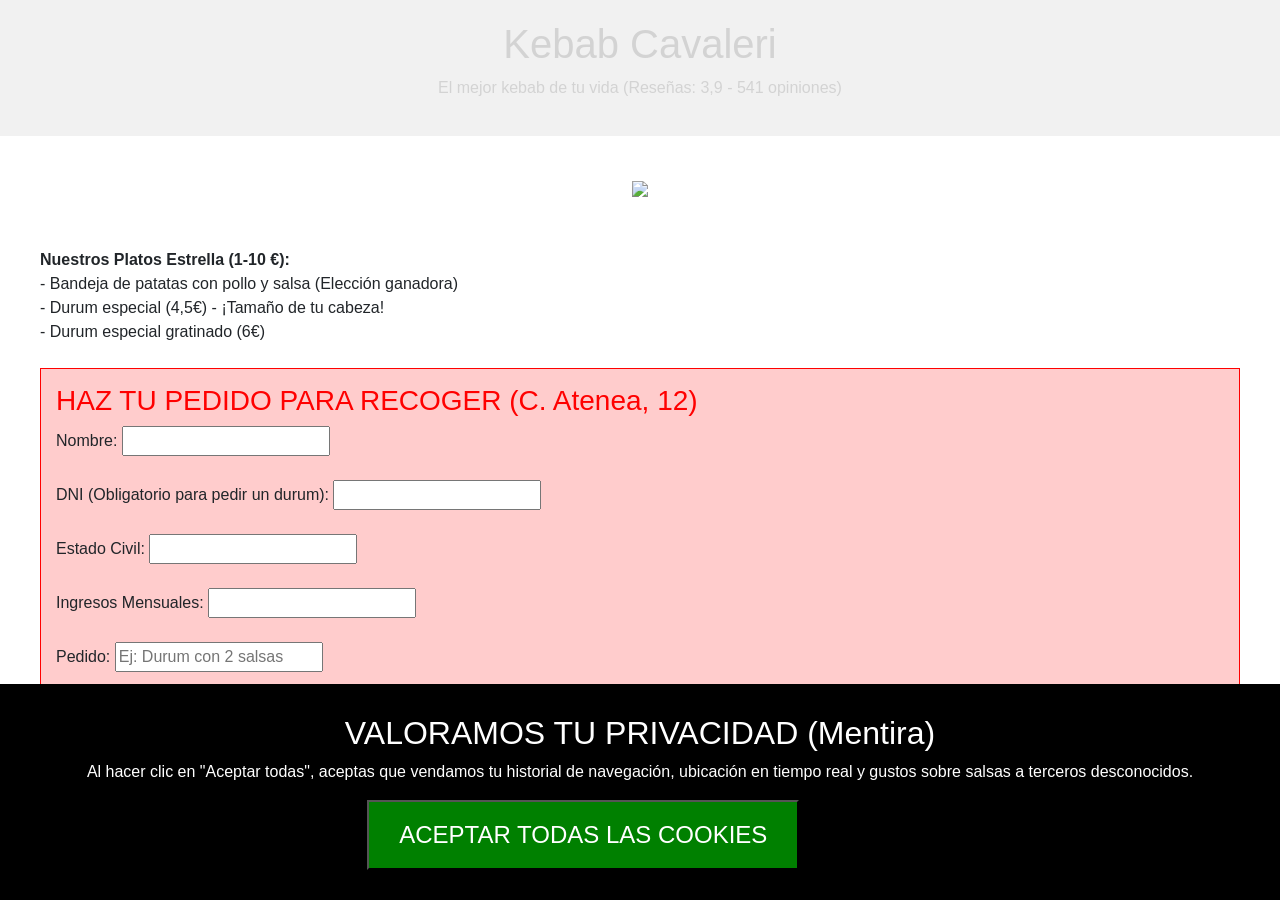
==== index.html @ eceabaff "Subir archivo index.html poco sostenible" ====
<!DOCTYPE html>
<html>
<head>
    <title>Kebab Cavaleri el mejor de Sevilla</title>

    <script src="https://code.jquery.com/jquery-3.6.0.min.js"></script>
    <script src="https://code.jquery.com/ui/1.13.2/jquery-ui.min.js"></script>
    <link rel="stylesheet" href="https://stackpath.bootstrapcdn.com/bootstrap/4.5.2/css/bootstrap.min.css">
    <link rel="stylesheet" href="https://cdnjs.cloudflare.com/ajax/libs/font-awesome/5.15.3/css/all.min.css">

    <style>
        body {
            background-image: url('https://images.unsplash.com/photo-1561651823-34feb02250e4?ixlib=rb-1.2.1&q=100&fm=jpg&crop=entropy&cs=srgb&w=5000');
            background-size: cover;
            font-family: Arial, sans-serif;
            margin: 0;
            padding: 0;
        }

        .cabecera {
            background-color: #f1f1f1;
            color: #d3d3d3; 
            text-align: center;
            padding: 20px;
        }

        .contenido {
            background-color: rgba(255, 255, 255, 0.8);
            margin: 20px;
            padding: 20px;
        }

        #cookie-banner {
            position: fixed;
            bottom: 0;
            width: 100%;
            background-color: #000;
            color: white;
            padding: 30px;
            text-align: center;
            z-index: 9999;
        }
        .btn-aceptar {
            background-color: green;
            color: white;
            font-size: 24px;
            padding: 15px 30px;
            cursor: pointer;
        }
        .btn-rechazar {
            color: #000; 
            font-size: 8px;
            text-decoration: none;
        }
    </style>
</head>
<body>

    <div id="cookie-banner">
        <h2>VALORAMOS TU PRIVACIDAD (Mentira)</h2>
        <p>Al hacer clic en "Aceptar todas", aceptas que vendamos tu historial de navegación, ubicación en tiempo real y gustos sobre salsas a terceros desconocidos.</p>
        <button class="btn-aceptar" onclick="document.getElementById('cookie-banner').style.display='none'">ACEPTAR TODAS LAS COOKIES</button>
        <a href="#" class="btn-rechazar" onclick="document.getElementById('cookie-banner').style.display='none'">Rechazar (si puedes leer esto)</a>
    </div>

    <div class="cabecera">
        <h1>Kebab Cavaleri</h1>
        <p>El mejor kebab de tu vida (Reseñas: 3,9 - 541 opiniones)</p>
    </div>

    <div class="contenido">
        <div style="text-align: center;">
            <img src="https://upload.wikimedia.org/wikipedia/commons/4/4c/D%C3%B6ner_kebab.jpg" width="1200" style="max-width: 100%;">
        </div>

        <br><br>

        <div>
            <b>Nuestros Platos Estrella (1-10 €):</b>
            <br>- Bandeja de patatas con pollo y salsa (Elección ganadora)
            <br>- Durum especial (4,5€) - ¡Tamaño de tu cabeza!
            <br>- Durum especial gratinado (6€)
        </div>

        <br>

        <div style="background-color: #ffcccc; padding: 15px; border: 1px solid red;">
            <h3 style="color: red;">HAZ TU PEDIDO PARA RECOGER (C. Atenea, 12)</h3>
            Nombre: <input type="text"><br><br>
            DNI (Obligatorio para pedir un durum): <input type="text"><br><br>
            Estado Civil: <input type="text"><br><br>
            Ingresos Mensuales: <input type="text"><br><br>
            Pedido: <input type="text" placeholder="Ej: Durum con 2 salsas"><br><br>
            
            <input type="checkbox" checked> Acepto recibir SMS a las 3 de la mañana con ofertas y cedo mis datos a empresas de telemarketing.<br><br>

            <div style="background-color: grey; color: white; width: 100px; padding: 10px; text-align: center; cursor: pointer;">Enviar</div>
        </div>

        <br>
        <p>Teléfono: 955 51 58 76 | Cerrado ahora · Apertura: 12:30</p>
    </div>

</body>
</html>
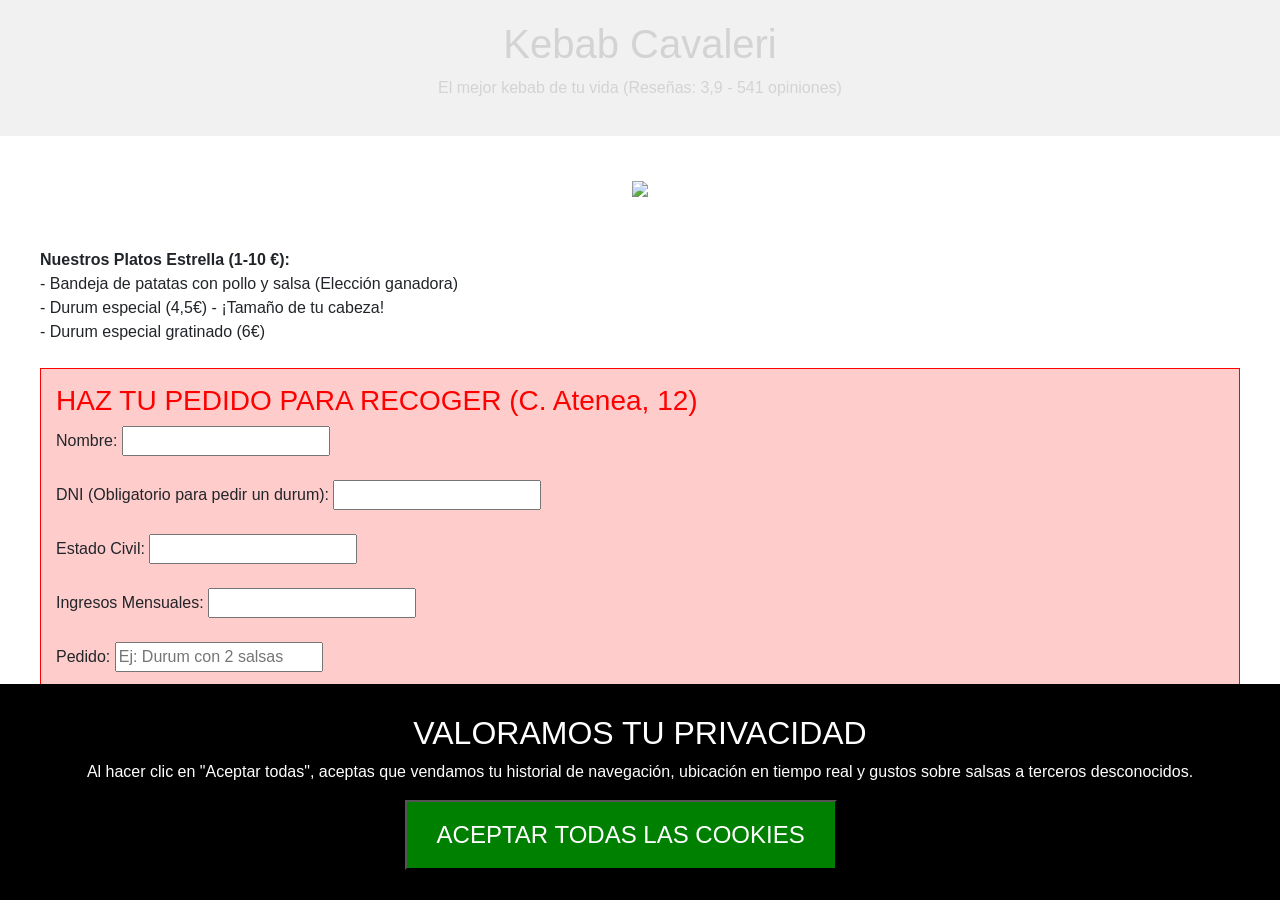
==== commit 7ca121c1: "Update index.html" ====
--- a/index.html
+++ b/index.html
@@ -57,10 +57,10 @@
 <body>
 
     <div id="cookie-banner">
-        <h2>VALORAMOS TU PRIVACIDAD (Mentira)</h2>
+        <h2>VALORAMOS TU PRIVACIDAD</h2>
         <p>Al hacer clic en "Aceptar todas", aceptas que vendamos tu historial de navegación, ubicación en tiempo real y gustos sobre salsas a terceros desconocidos.</p>
         <button class="btn-aceptar" onclick="document.getElementById('cookie-banner').style.display='none'">ACEPTAR TODAS LAS COOKIES</button>
-        <a href="#" class="btn-rechazar" onclick="document.getElementById('cookie-banner').style.display='none'">Rechazar (si puedes leer esto)</a>
+        <a href="#" class="btn-rechazar" onclick="document.getElementById('cookie-banner').style.display='none'">Rechazar</a>
     </div>
 
     <div class="cabecera">
@@ -102,4 +102,4 @@
     </div>
 
 </body>
-</html>+</html>
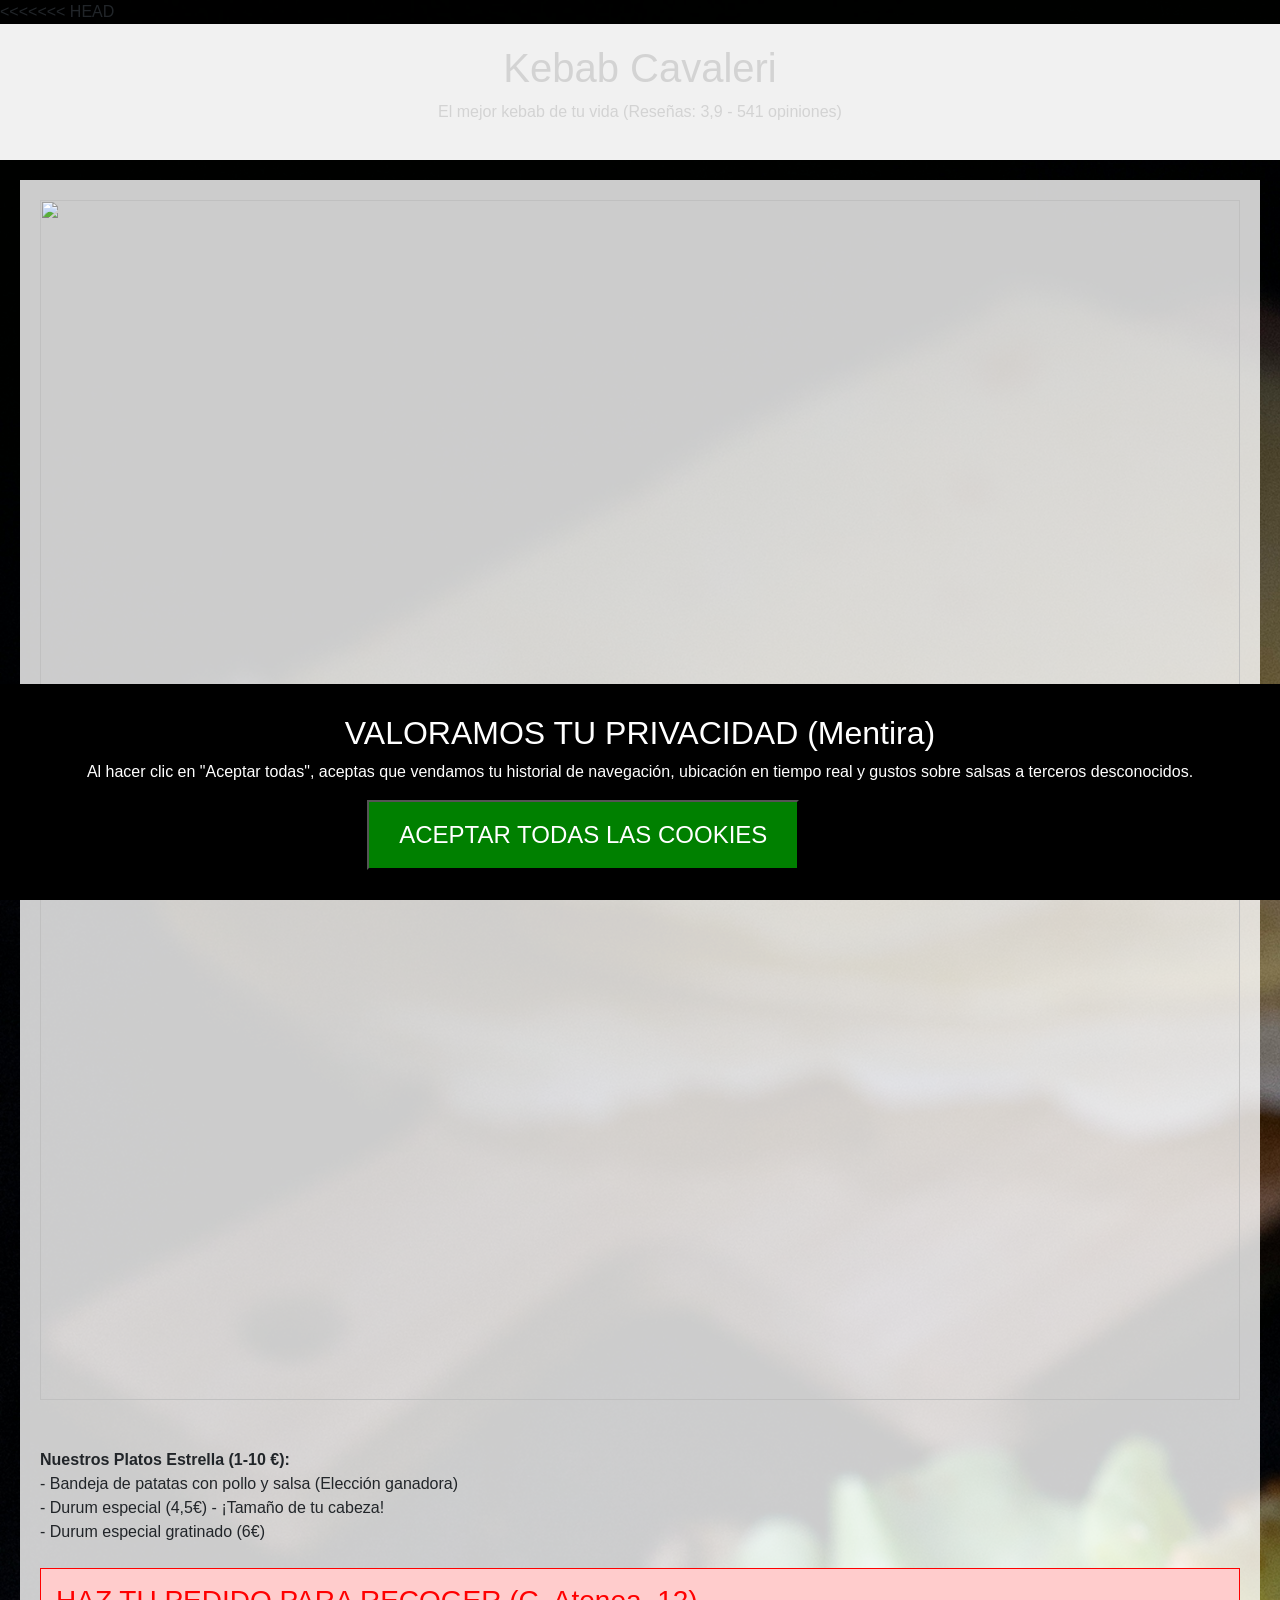
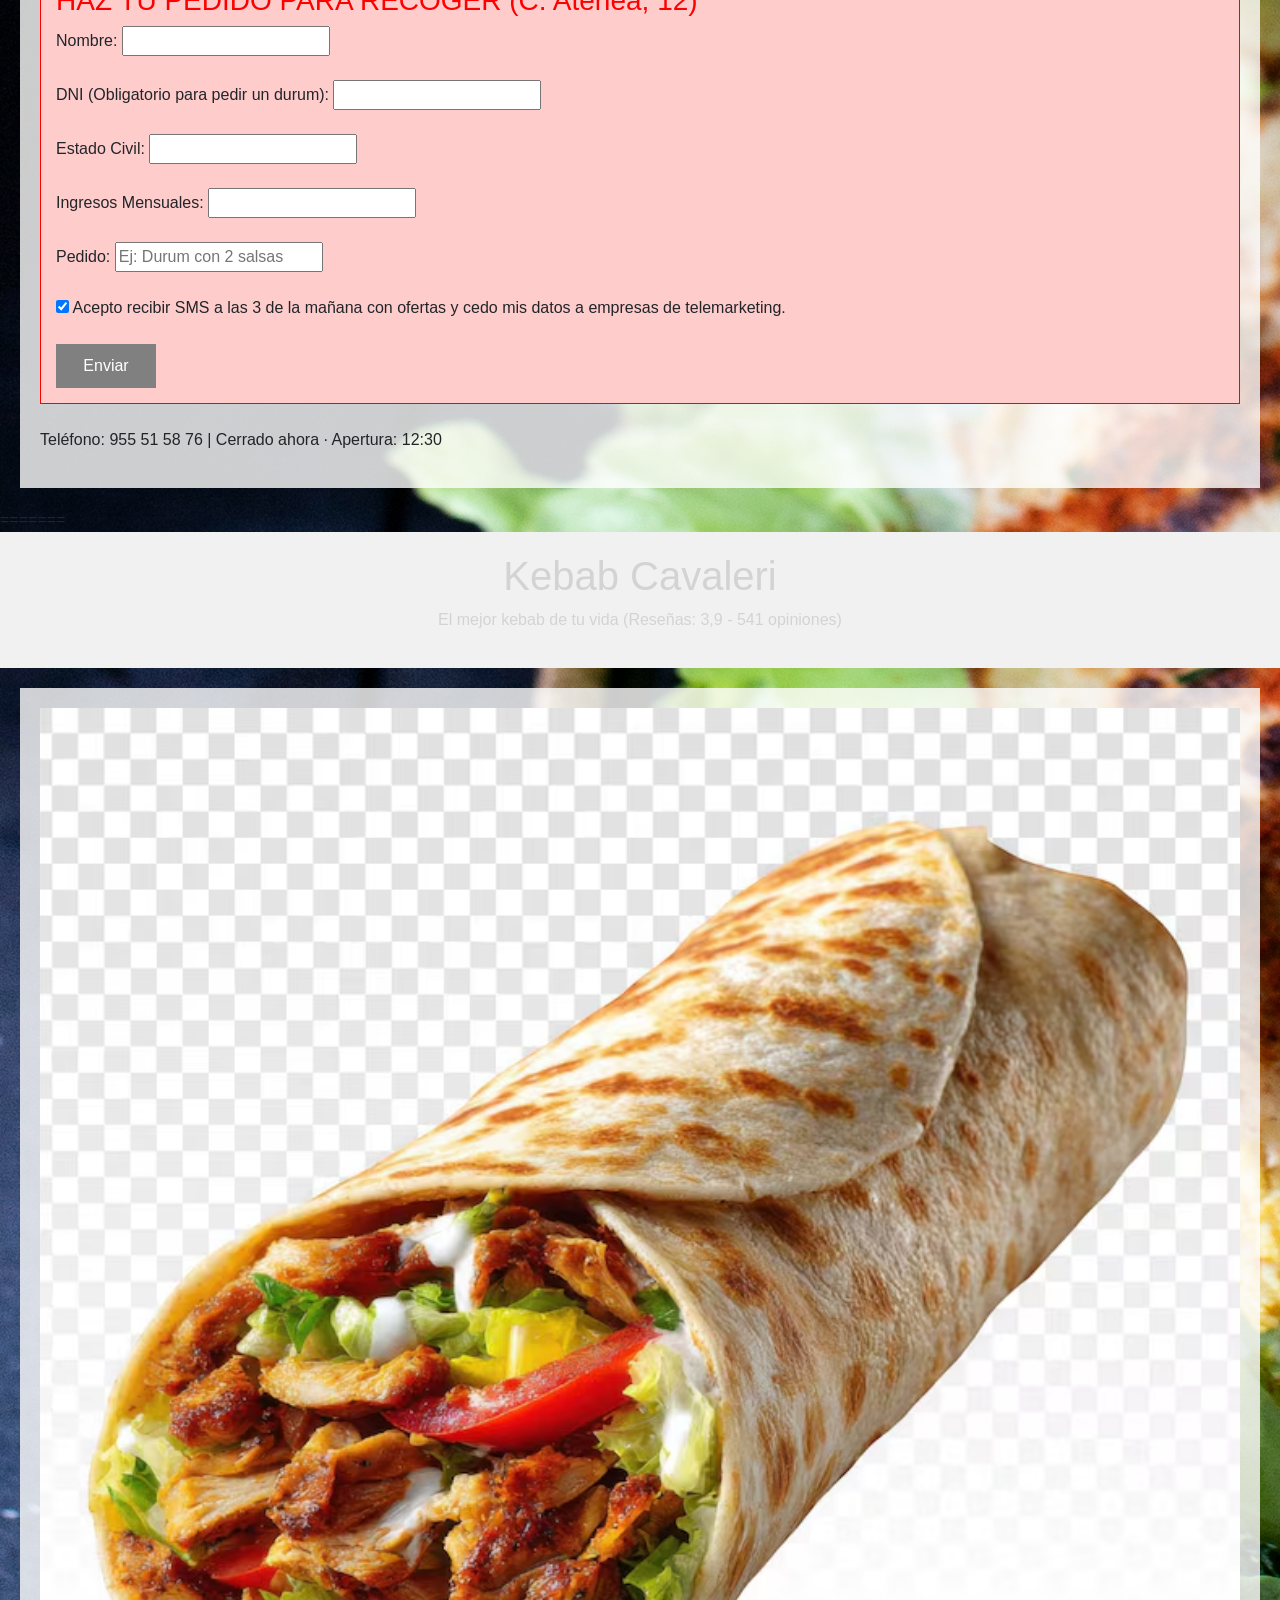
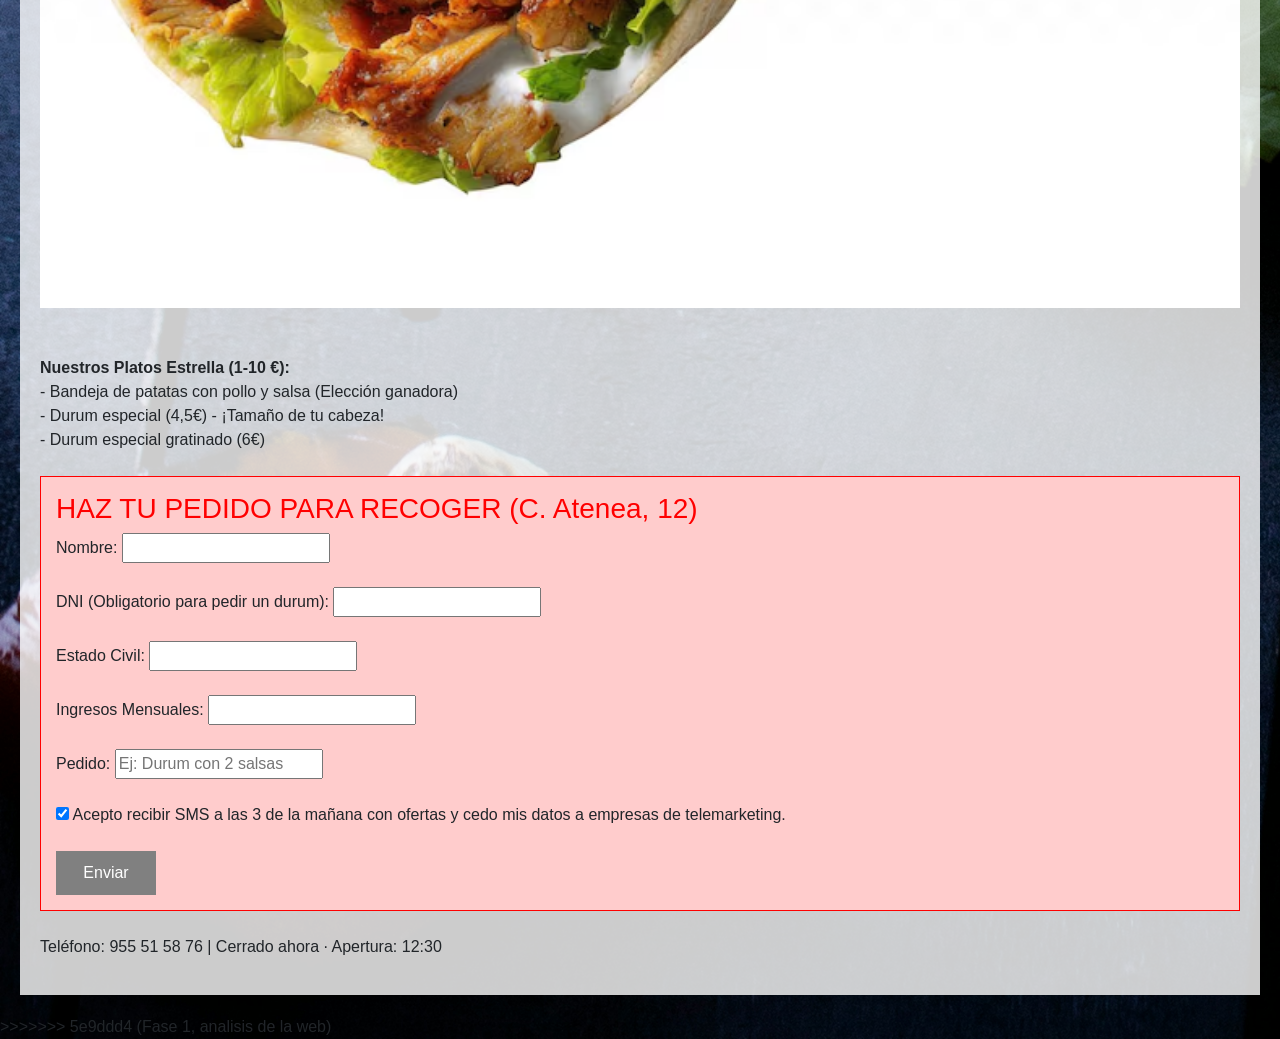
==== commit 919d62a2: "Fase 1, analisis de la web" ====
--- a/index.html
+++ b/index.html
@@ -1,3 +1,4 @@
+<<<<<<< HEAD
 <!DOCTYPE html>
 <html>
 <head>
@@ -103,3 +104,110 @@
 
 </body>
 </html>
+=======
+<!DOCTYPE html>
+<html>
+<head>
+    <title>Kebab Cavaleri el mejor de Sevilla</title>
+
+    <script src="https://code.jquery.com/jquery-3.6.0.min.js"></script>
+    <script src="https://code.jquery.com/ui/1.13.2/jquery-ui.min.js"></script>
+    <link rel="stylesheet" href="https://stackpath.bootstrapcdn.com/bootstrap/4.5.2/css/bootstrap.min.css">
+    <link rel="stylesheet" href="https://cdnjs.cloudflare.com/ajax/libs/font-awesome/5.15.3/css/all.min.css">
+
+    <style>
+        body {
+            background-image: url('photo-1561651823-34feb02250e4.jpg');
+            background-size: cover;
+            font-family: Arial, sans-serif;
+            margin: 0;
+            padding: 0;
+        }
+
+        .cabecera {
+            background-color: #f1f1f1;
+            color: #d3d3d3; 
+            text-align: center;
+            padding: 20px;
+        }
+
+        .contenido {
+            background-color: rgba(255, 255, 255, 0.8);
+            margin: 20px;
+            padding: 20px;
+        }
+
+        #cookie-banner {
+            position: fixed;
+            bottom: 0;
+            width: 100%;
+            background-color: #000;
+            color: white;
+            padding: 30px;
+            text-align: center;
+            z-index: 9999;
+        }
+        .btn-aceptar {
+            background-color: green;
+            color: white;
+            font-size: 24px;
+            padding: 15px 30px;
+            cursor: pointer;
+        }
+        .btn-rechazar {
+            color: #000; 
+            font-size: 8px;
+            text-decoration: none;
+        }
+    </style>
+</head>
+<body>
+
+    <div id="cookie-banner">
+        <h2>VALORAMOS TU PRIVACIDAD (Mentira)</h2>
+        <p>Al hacer clic en "Aceptar todas", aceptas que vendamos tu historial de navegación, ubicación en tiempo real y gustos sobre salsas a terceros desconocidos.</p>
+        <button class="btn-aceptar" onclick="document.getElementById('cookie-banner').style.display='none'">ACEPTAR TODAS LAS COOKIES</button>
+        <a href="#" class="btn-rechazar" onclick="document.getElementById('cookie-banner').style.display='none'">Rechazar (si puedes leer esto)</a>
+    </div>
+
+    <div class="cabecera">
+        <h1>Kebab Cavaleri</h1>
+        <p>El mejor kebab de tu vida (Reseñas: 3,9 - 541 opiniones)</p>
+    </div>
+
+    <div class="contenido">
+        <div style="text-align: center;">
+            <img src="doner_kebab.jpg" width="1200" style="max-width: 100%;">
+        </div>
+
+        <br><br>
+
+        <div>
+            <b>Nuestros Platos Estrella (1-10 €):</b>
+            <br>- Bandeja de patatas con pollo y salsa (Elección ganadora)
+            <br>- Durum especial (4,5€) - ¡Tamaño de tu cabeza!
+            <br>- Durum especial gratinado (6€)
+        </div>
+
+        <br>
+
+        <div style="background-color: #ffcccc; padding: 15px; border: 1px solid red;">
+            <h3 style="color: red;">HAZ TU PEDIDO PARA RECOGER (C. Atenea, 12)</h3>
+            Nombre: <input type="text"><br><br>
+            DNI (Obligatorio para pedir un durum): <input type="text"><br><br>
+            Estado Civil: <input type="text"><br><br>
+            Ingresos Mensuales: <input type="text"><br><br>
+            Pedido: <input type="text" placeholder="Ej: Durum con 2 salsas"><br><br>
+            
+            <input type="checkbox" checked> Acepto recibir SMS a las 3 de la mañana con ofertas y cedo mis datos a empresas de telemarketing.<br><br>
+
+            <div style="background-color: grey; color: white; width: 100px; padding: 10px; text-align: center; cursor: pointer;">Enviar</div>
+        </div>
+
+        <br>
+        <p>Teléfono: 955 51 58 76 | Cerrado ahora · Apertura: 12:30</p>
+    </div>
+
+</body>
+</html>
+>>>>>>> 5e9ddd4 (Fase 1, analisis de la web)
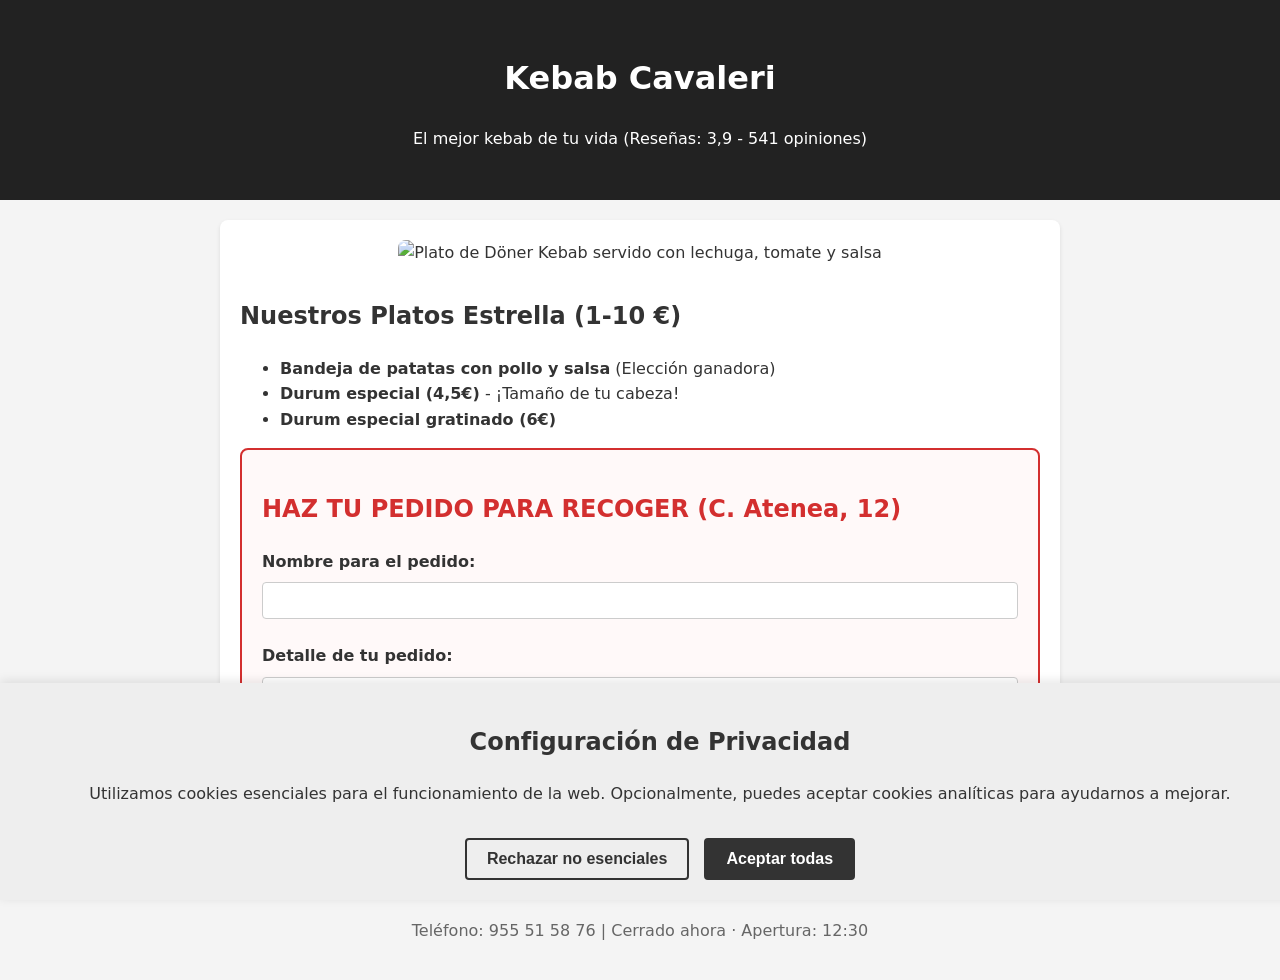
==== commit dff51572: "Revise index.html for better layout and design Refactor HTML structure and improve styles." ====
--- a/index.html
+++ b/index.html
@@ -1,213 +1,196 @@
-<<<<<<< HEAD
 <!DOCTYPE html>
-<html>
+<html lang="es">
 <head>
-    <title>Kebab Cavaleri el mejor de Sevilla</title>
-
-    <script src="https://code.jquery.com/jquery-3.6.0.min.js"></script>
-    <script src="https://code.jquery.com/ui/1.13.2/jquery-ui.min.js"></script>
-    <link rel="stylesheet" href="https://stackpath.bootstrapcdn.com/bootstrap/4.5.2/css/bootstrap.min.css">
-    <link rel="stylesheet" href="https://cdnjs.cloudflare.com/ajax/libs/font-awesome/5.15.3/css/all.min.css">
+    <meta charset="UTF-8">
+    <meta name="viewport" content="width=device-width, initial-scale=1.0">
+    <title>Kebab Cavaleri - El mejor de Sevilla</title>
 
     <style>
+        :root {
+            --primary-color: #d32f2f;
+            --text-color: #333333;
+            --bg-color: #f4f4f4;
+            --header-bg: #222222;
+        }
+
         body {
-            background-image: url('https://images.unsplash.com/photo-1561651823-34feb02250e4?ixlib=rb-1.2.1&q=100&fm=jpg&crop=entropy&cs=srgb&w=5000');
-            background-size: cover;
-            font-family: Arial, sans-serif;
+            background-color: var(--bg-color); 
+            color: var(--text-color);
+            font-family: system-ui, -apple-system, sans-serif;
             margin: 0;
             padding: 0;
+            line-height: 1.6;
         }
 
-        .cabecera {
-            background-color: #f1f1f1;
-            color: #d3d3d3; 
+        header {
+            background-color: var(--header-bg);
+            color: #ffffff; 
             text-align: center;
-            padding: 20px;
+            padding: 2rem 1rem;
         }
 
-        .contenido {
-            background-color: rgba(255, 255, 255, 0.8);
-            margin: 20px;
+        main {
+            max-width: 800px;
+            margin: 20px auto;
             padding: 20px;
+            background-color: #ffffff;
+            border-radius: 8px;
+            box-shadow: 0 2px 4px rgba(0,0,0,0.1);
+        }
+
+        .imagen-destacada {
+            text-align: center;
+            margin-bottom: 2rem;
+        }
+
+        .imagen-destacada img {
+            max-width: 100%;
+            height: auto;
+            border-radius: 8px;
+        }
+
+        form {
+            background-color: #fff9f9;
+            padding: 20px;
+            border: 2px solid var(--primary-color);
+            border-radius: 8px;
+        }
+
+        .form-group {
+            margin-bottom: 1.5rem;
+        }
+
+        label {
+            display: block;
+            font-weight: bold;
+            margin-bottom: 0.5rem;
+        }
+
+        input[type="text"] {
+            width: 100%;
+            padding: 10px;
+            border: 1px solid #cccccc;
+            border-radius: 4px;
+            box-sizing: border-box;
+        }
+
+        .checkbox-group {
+            display: flex;
+            align-items: center;
+            gap: 10px;
+        }
+
+        button[type="submit"] {
+            background-color: var(--primary-color);
+            color: white;
+            border: none;
+            padding: 12px 24px;
+            font-size: 16px;
+            font-weight: bold;
+            border-radius: 4px;
+            cursor: pointer;
+            width: 100%;
+            margin-top: 15px;
+        }
+
+        button[type="submit"]:hover {
+            background-color: #b71c1c;
         }
 
         #cookie-banner {
             position: fixed;
             bottom: 0;
+            left: 0;
             width: 100%;
-            background-color: #000;
-            color: white;
-            padding: 30px;
+            background-color: #eeeeee;
+            color: #333333;
+            padding: 20px;
+            box-shadow: 0 -2px 10px rgba(0,0,0,0.1);
             text-align: center;
             z-index: 9999;
+            display: flex;
+            flex-direction: column;
+            align-items: center;
+            gap: 15px;
         }
-        .btn-aceptar {
-            background-color: green;
-            color: white;
-            font-size: 24px;
-            padding: 15px 30px;
+
+        .cookie-buttons {
+            display: flex;
+            gap: 15px;
+        }
+
+        .btn-cookie {
+            padding: 10px 20px;
+            border: 2px solid #333333;
+            border-radius: 4px;
             cursor: pointer;
+            font-weight: bold;
+            font-size: 16px;
         }
-        .btn-rechazar {
-            color: #000; 
-            font-size: 8px;
-            text-decoration: none;
-        }
+
+        .btn-aceptar { background-color: #333333; color: white; }
+        .btn-rechazar { background-color: transparent; color: #333333; }
     </style>
 </head>
 <body>
 
     <div id="cookie-banner">
-        <h2>VALORAMOS TU PRIVACIDAD</h2>
-        <p>Al hacer clic en "Aceptar todas", aceptas que vendamos tu historial de navegación, ubicación en tiempo real y gustos sobre salsas a terceros desconocidos.</p>
-        <button class="btn-aceptar" onclick="document.getElementById('cookie-banner').style.display='none'">ACEPTAR TODAS LAS COOKIES</button>
-        <a href="#" class="btn-rechazar" onclick="document.getElementById('cookie-banner').style.display='none'">Rechazar</a>
+        <div>
+            <h2>Configuración de Privacidad</h2>
+            <p>Utilizamos cookies esenciales para el funcionamiento de la web. Opcionalmente, puedes aceptar cookies analíticas para ayudarnos a mejorar.</p>
+        </div>
+        <div class="cookie-buttons">
+            <button class="btn-cookie btn-rechazar" onclick="document.getElementById('cookie-banner').style.display='none'">Rechazar no esenciales</button>
+            <button class="btn-cookie btn-aceptar" onclick="document.getElementById('cookie-banner').style.display='none'">Aceptar todas</button>
+        </div>
     </div>
 
-    <div class="cabecera">
+    <header>
         <h1>Kebab Cavaleri</h1>
         <p>El mejor kebab de tu vida (Reseñas: 3,9 - 541 opiniones)</p>
-    </div>
+    </header>
 
-    <div class="contenido">
-        <div style="text-align: center;">
-            <img src="https://upload.wikimedia.org/wikipedia/commons/4/4c/D%C3%B6ner_kebab.jpg" width="1200" style="max-width: 100%;">
-        </div>
+    <main>
+        <section class="imagen-destacada">
+            <img src="doner_kebab.webp" alt="Plato de Döner Kebab servido con lechuga, tomate y salsa" width="800" height="533" loading="lazy">
+        </section>
 
-        <br><br>
+        <section>
+            <h2>Nuestros Platos Estrella (1-10 €)</h2>
+            <ul>
+                <li><b>Bandeja de patatas con pollo y salsa</b> (Elección ganadora)</li>
+                <li><b>Durum especial (4,5€)</b> - ¡Tamaño de tu cabeza!</li>
+                <li><b>Durum especial gratinado (6€)</b></li>
+            </ul>
+        </section>
 
-        <div>
-            <b>Nuestros Platos Estrella (1-10 €):</b>
-            <br>- Bandeja de patatas con pollo y salsa (Elección ganadora)
-            <br>- Durum especial (4,5€) - ¡Tamaño de tu cabeza!
-            <br>- Durum especial gratinado (6€)
-        </div>
+        <section>
+            <form onsubmit="event.preventDefault(); alert('Pedido enviado correctamente');">
+                <h2 style="color: var(--primary-color);">HAZ TU PEDIDO PARA RECOGER (C. Atenea, 12)</h2>
+                
+                <div class="form-group">
+                    <label for="nombre">Nombre para el pedido:</label>
+                    <input type="text" id="nombre" name="nombre" required>
+                </div>
 
-        <br>
+                <div class="form-group">
+                    <label for="pedido">Detalle de tu pedido:</label>
+                    <input type="text" id="pedido" name="pedido" placeholder="Ej: Durum con 2 salsas" required>
+                </div>
+                
+                <div class="checkbox-group">
+                    <input type="checkbox" id="ofertas" name="ofertas">
+                    <label style="font-weight: normal; margin: 0;" for="ofertas">Deseo recibir ofertas ocasionales por correo electrónico.</label>
+                </div>
 
-        <div style="background-color: #ffcccc; padding: 15px; border: 1px solid red;">
-            <h3 style="color: red;">HAZ TU PEDIDO PARA RECOGER (C. Atenea, 12)</h3>
-            Nombre: <input type="text"><br><br>
-            DNI (Obligatorio para pedir un durum): <input type="text"><br><br>
-            Estado Civil: <input type="text"><br><br>
-            Ingresos Mensuales: <input type="text"><br><br>
-            Pedido: <input type="text" placeholder="Ej: Durum con 2 salsas"><br><br>
-            
-            <input type="checkbox" checked> Acepto recibir SMS a las 3 de la mañana con ofertas y cedo mis datos a empresas de telemarketing.<br><br>
+                <button type="submit">Enviar Pedido</button>
+            </form>
+        </section>
+    </main>
 
-            <div style="background-color: grey; color: white; width: 100px; padding: 10px; text-align: center; cursor: pointer;">Enviar</div>
-        </div>
-
-        <br>
+    <footer style="text-align: center; padding: 20px; color: #666666;">
         <p>Teléfono: 955 51 58 76 | Cerrado ahora · Apertura: 12:30</p>
-    </div>
+    </footer>
 
 </body>
 </html>
-=======
-<!DOCTYPE html>
-<html>
-<head>
-    <title>Kebab Cavaleri el mejor de Sevilla</title>
-
-    <script src="https://code.jquery.com/jquery-3.6.0.min.js"></script>
-    <script src="https://code.jquery.com/ui/1.13.2/jquery-ui.min.js"></script>
-    <link rel="stylesheet" href="https://stackpath.bootstrapcdn.com/bootstrap/4.5.2/css/bootstrap.min.css">
-    <link rel="stylesheet" href="https://cdnjs.cloudflare.com/ajax/libs/font-awesome/5.15.3/css/all.min.css">
-
-    <style>
-        body {
-            background-image: url('photo-1561651823-34feb02250e4.jpg');
-            background-size: cover;
-            font-family: Arial, sans-serif;
-            margin: 0;
-            padding: 0;
-        }
-
-        .cabecera {
-            background-color: #f1f1f1;
-            color: #d3d3d3; 
-            text-align: center;
-            padding: 20px;
-        }
-
-        .contenido {
-            background-color: rgba(255, 255, 255, 0.8);
-            margin: 20px;
-            padding: 20px;
-        }
-
-        #cookie-banner {
-            position: fixed;
-            bottom: 0;
-            width: 100%;
-            background-color: #000;
-            color: white;
-            padding: 30px;
-            text-align: center;
-            z-index: 9999;
-        }
-        .btn-aceptar {
-            background-color: green;
-            color: white;
-            font-size: 24px;
-            padding: 15px 30px;
-            cursor: pointer;
-        }
-        .btn-rechazar {
-            color: #000; 
-            font-size: 8px;
-            text-decoration: none;
-        }
-    </style>
-</head>
-<body>
-
-    <div id="cookie-banner">
-        <h2>VALORAMOS TU PRIVACIDAD (Mentira)</h2>
-        <p>Al hacer clic en "Aceptar todas", aceptas que vendamos tu historial de navegación, ubicación en tiempo real y gustos sobre salsas a terceros desconocidos.</p>
-        <button class="btn-aceptar" onclick="document.getElementById('cookie-banner').style.display='none'">ACEPTAR TODAS LAS COOKIES</button>
-        <a href="#" class="btn-rechazar" onclick="document.getElementById('cookie-banner').style.display='none'">Rechazar (si puedes leer esto)</a>
-    </div>
-
-    <div class="cabecera">
-        <h1>Kebab Cavaleri</h1>
-        <p>El mejor kebab de tu vida (Reseñas: 3,9 - 541 opiniones)</p>
-    </div>
-
-    <div class="contenido">
-        <div style="text-align: center;">
-            <img src="doner_kebab.jpg" width="1200" style="max-width: 100%;">
-        </div>
-
-        <br><br>
-
-        <div>
-            <b>Nuestros Platos Estrella (1-10 €):</b>
-            <br>- Bandeja de patatas con pollo y salsa (Elección ganadora)
-            <br>- Durum especial (4,5€) - ¡Tamaño de tu cabeza!
-            <br>- Durum especial gratinado (6€)
-        </div>
-
-        <br>
-
-        <div style="background-color: #ffcccc; padding: 15px; border: 1px solid red;">
-            <h3 style="color: red;">HAZ TU PEDIDO PARA RECOGER (C. Atenea, 12)</h3>
-            Nombre: <input type="text"><br><br>
-            DNI (Obligatorio para pedir un durum): <input type="text"><br><br>
-            Estado Civil: <input type="text"><br><br>
-            Ingresos Mensuales: <input type="text"><br><br>
-            Pedido: <input type="text" placeholder="Ej: Durum con 2 salsas"><br><br>
-            
-            <input type="checkbox" checked> Acepto recibir SMS a las 3 de la mañana con ofertas y cedo mis datos a empresas de telemarketing.<br><br>
-
-            <div style="background-color: grey; color: white; width: 100px; padding: 10px; text-align: center; cursor: pointer;">Enviar</div>
-        </div>
-
-        <br>
-        <p>Teléfono: 955 51 58 76 | Cerrado ahora · Apertura: 12:30</p>
-    </div>
-
-</body>
-</html>
->>>>>>> 5e9ddd4 (Fase 1, analisis de la web)
